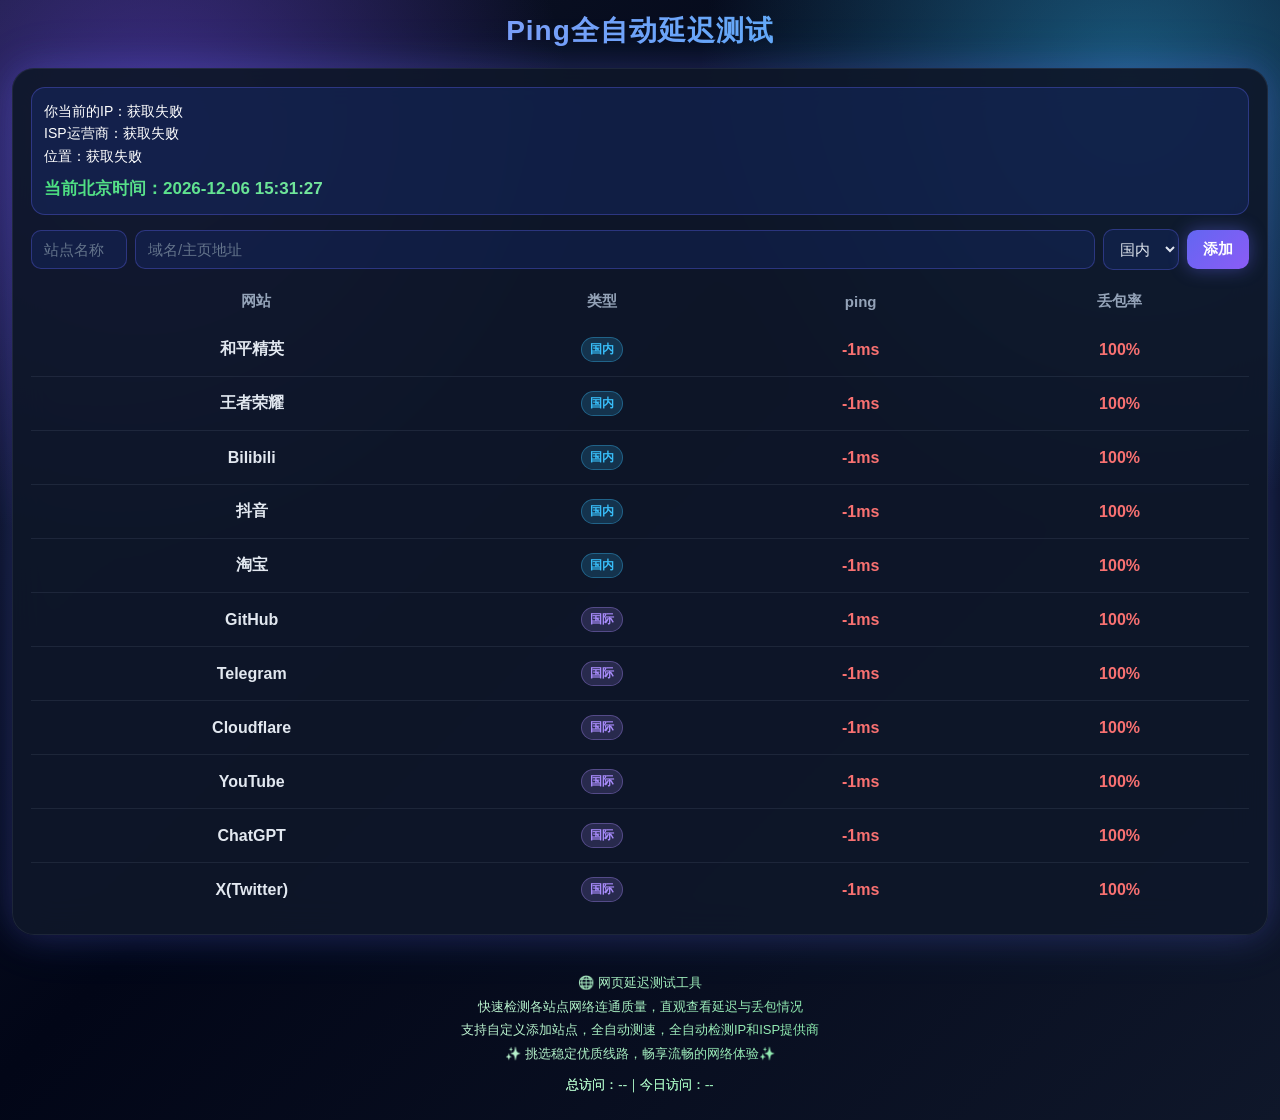
==== index.html @ 970e3db1 "Update index.html" ====
<!DOCTYPE html>
<html lang="zh-CN">
<head>
<meta charset="UTF-8">
<meta name="viewport" content="width=device-width, initial-scale=1.0, user-scalable=no">
<title>Ping测试</title>
<style>
* {
    margin: 0;
    padding: 0;
    box-sizing: border-box;
    font-family: -apple-system, BlinkMacSystemFont, "Segoe UI", Roboto, sans-serif;
}
body {
    background:
        radial-gradient(circle at 12% 12%, rgba(126, 77, 255, 0.45), transparent 28%),
        radial-gradient(circle at 88% 8%, rgba(56, 189, 248, 0.45), transparent 28%),
        linear-gradient(135deg, #0f172a 0%, #020617 45%, #0f172a 100%);
    min-height: 100vh;
    padding: 12px;
    color: #e2e8f0;
}
    .footer {
    text-align: center;
    margin-top: 24px;
    line-height: 1.8;
    font-size: 13px;
    background: linear-gradient(90deg, #ffffff, #4ade80);
    -webkit-background-clip: text;
    background-clip: text;
    color: transparent;
    padding: 12px 8px;
    }
.page-title {
    text-align: center;
    font-size: 28px;
    font-weight: 800;
    background: linear-gradient(90deg, #a78bfa, #38bdf8);
    -webkit-background-clip: text;
    background-clip: text;
    color: transparent;
    margin-bottom: 18px;
    letter-spacing: 1px;
}
.card {
    background: rgba(15, 23, 42, 0.92);
    border: 1px solid rgba(148, 163, 184, 0.12);
    border-radius: 22px;
    padding: 18px;
    max-width: 100%;
    margin: 0 auto;
    box-shadow:
        0 0 35px rgba(126, 77, 255, 0.22),
        0 0 55px rgba(56, 189, 248, 0.12);
    backdrop-filter: blur(18px);
}
.ip-bar {
    font-size: 14px;
    margin-bottom: 14px;
    color: #ffffff;
    line-height: 1.6;
    word-break: break-all;
    background: rgba(30, 64, 175, 0.22);
    border: 1px solid rgba(99, 102, 241, 0.35);
    border-radius: 14px;
    padding: 12px;
}

 .time-line {
    margin-top: 8px;
    font-size: 17px;
    font-weight: 900;
    /* 时间 绿 → 白 文字渐变 */
    background: linear-gradient(90deg, #4ade80, #ffffff);
    -webkit-background-clip: text;
    background-clip: text;
    color: transparent;
 }
.add-row {
    display: flex;
    gap: 8px;
    flex-wrap: nowrap;
    margin-bottom: 14px;
    align-items: center;
}
input {
    padding: 10px 12px;
    border-radius: 10px;
    border: 1px solid rgba(99, 102, 241, 0.35);
    font-size: 15px;
    background: rgba(30, 64, 175, 0.18);
    color: #e2e8f0;
    outline: none;
}
input::placeholder {
    color: #64748b;
}
#siteName {
    width: 96px;
    flex-shrink: 0;
}
#siteUrl {
    flex: 1;
    min-width: 0;
}
select {
    padding: 10px 12px;
    border-radius: 10px;
    border: 1px solid rgba(99, 102, 241, 0.35);
    font-size: 15px;
    flex-shrink: 0;
    background: rgba(30, 64, 175, 0.18);
    color: #e2e8f0;
    outline: none;
}
button {
    padding: 10px 16px;
    border-radius: 10px;
    border: none;
    background: linear-gradient(135deg, #6366f1 0%, #8b5cf6 100%);
    color: white;
    font-size: 15px;
    font-weight: 600;
    cursor: pointer;
    white-space: nowrap;
    flex-shrink: 0;
    box-shadow: 0 0 18px rgba(99, 102, 241, 0.45);
}
button:active {
    transform: scale(0.96);
}

/* 列宽分配 */
.table-header,
.item {
    display: grid;
    grid-template-columns: 1.9fr 1.1fr 1.1fr 1.1fr;
    align-items: center;
    width: 100%;
    gap: 8px;
}
.table-header {
    padding: 8px 4px 12px 4px;
    font-size: 15px;
    color: #94a3b8;
    font-weight: 700;
}
.item {
    padding: 14px 4px;
    border-bottom: 1px solid rgba(148, 163, 184, 0.12);
}
.item:last-child {
    border-bottom: none;
}

/* 网站名称（可点击跳转） */
.name {
    font-size: 16px;
    text-align: center
    ;
    font-weight: 600;
    color: #e2e8f0;
    white-space: normal;
    word-break: break-all;
    text-decoration: none;
    display: block;
    cursor: pointer;
}
.name:hover {
    color: #a78bfa;
}

/* 表头与单元格对齐 */
.h-name { text-align: center; padding-left: 8px; }
.h-tag, .h-ms, .h-loss { text-align: center; }
.c-tag, .c-ms, .c-loss { text-align: center; }

.tag {
    display: inline-block;
    padding: 3px 8px;
    border-radius: 999px;
    font-size: 12px;
    font-weight: 600;
}
.tag-cn {
    background: rgba(56, 189, 248, 0.18);
    color: #38bdf8;
    border: 1px solid rgba(56, 189, 248, 0.35);
}
.tag-int {
    background: rgba(167, 139, 250, 0.18);
    color: #a78bfa;
    border: 1px solid rgba(167, 139, 250, 0.35);
}
.ms {
    font-size: 16px;
    font-weight: 700;
}
.loss {
    font-size: 16px;
    font-weight: 600;
}
    .stat-line{
  margin-top:8px;
  font-size:13px;
  background: linear-gradient(90deg, #ffffff, #4ade80);
  -webkit-background-clip: text;
  background-clip: text;
  color: transparent;
        
    }
           /*HTML页面设置 */ 

    
</style>
   
</head>
<body>


    <div class="page-title">Ping全自动延迟测试</div>
<div class="card">
    <div class="ip-bar">
    <div>你当前的IP：<span id="clientIp">获取中</span></div>
    <div>ISP运营商：<span id="isp">获取中</span></div>
    <div>位置：<span id="location">获取中</span></div>
 
 <div class="time-line">当前北京时间：<span id="nowTime">--</span></div>
    </div>
    <div class="add-row">
        <input id="siteName" placeholder="站点名称">
        <input id="siteUrl" placeholder="域名/主页地址">
        <select id="siteTag">
            <option value="国内">国内</option>
            <option value="国际">国际</option>
        </select>
        <button id="addBtn">添加</button>
    </div>
    <div class="table-header">
        <div class="h-name">网站</div>
        <div class="h-tag">类型</div>
        <div class="h-ms">ping</div>
        <div class="h-loss">丢包率</div>
    </div>
    <div id="listWrap"></div>
</div>
    </div>
<footer class="footer">
    <div>🌐 网页延迟测试工具</div>
    <div>快速检测各站点网络连通质量，直观查看延迟与丢包情况</div>
    <div>支持自定义添加站点，全自动测速，全自动检测IP和ISP提供商</div>
    <div>✨ 挑选稳定优质线路，畅享流畅的网络体验✨</div>

<div class="stat-line">
总访问：<span id="totalVisit">--</span>｜今日访问：<span id="todayVisit">--</span>
    </div>
</footer>

    
<script>//脚本设置

    // 站点列表：url=测速用图标地址，link=点击跳转地址
let siteList = [
    {name:"和平精英", tag:"国内", url:"https://gp.qq.com/favicon.ico", link:"https://gp.qq.com"},
  
    {name:"王者荣耀", tag:"国内", url:"https://pvp.qq.com/favicon.ico", link:"https://pvp.qq.com"},

   
    {name:"Bilibili", tag:"国内", url:"https://bilibili.com/favicon.ico", link:"https://bilibili.com"},

   
    {name:"抖音", tag:"国内", url:"https://douyin.com/favicon.ico", link:"https://douyin.com"},
  
    {name:"淘宝", tag:"国内", url:"https://www.taobao.com/favicon.ico", link:"https://www.taobao.com"},
    {name:"GitHub", tag:"国际", url:"https://github.com/favicon.ico", link:"https://github.com"},
    {name:"Telegram", tag:"国际", url:"https://telegram.org/favicon.ico", link:"https://telegram.org"},
    {name:"Cloudflare", tag:"国际", url:"https://www.cloudflare.com/favicon.ico", link:"https://www.cloudflare.com"},
    {name:"YouTube", tag:"国际", url:"https://i.ytimg.com/vi/jNQXAC9IVRw/default.jpg", link:"https://www.youtube.com"},
    {name:"ChatGPT", tag:"国际", url:"https://chat.openai.com/favicon.ico", link:"https://chat.openai.com"},
    {name:"X(Twitter)", tag:"国际", url:"https://x.com/favicon.ico", link:"https://x.com"}
];




const WINDOW_SEC = 180;
const siteSample = new Map();
const TEST_ROUND = 4;
const listWrap = document.getElementById("listWrap");
const siteName = document.getElementById("siteName");
const siteUrl = document.getElementById("siteUrl");
const siteTag = document.getElementById("siteTag");
const addBtn = document.getElementById("addBtn");

// IP信息获取
(async function getIpInfo() {
    try {
        const res = await fetch("https://api.ip.sb/geoip");
        const data = await res.json();
        document.getElementById("clientIp").textContent = data.ip;
        document.getElementById("location").textContent = `${data.country} ${data.city || ""}`;
        document.getElementById("isp").textContent = data.isp || "未知";
    } catch (e) {
        document.getElementById("clientIp").textContent = "获取失败";
        document.getElementById("location").textContent = "获取失败";
        document.getElementById("isp").textContent = "获取失败";
    }
})();
// 获取北京时间（东八区UTC+8，不受本机时区影响）
function updateBeijingTime(){
    const now = new Date();
    // 获取UTC时间毫秒，加上8小时偏移
    const beijingTs = now.getTime() + 8 * 3600 * 1000;
    const bj = new Date(beijingTs);

    const y = bj.getUTCFullYear();
    const m = String(bj.getUTCMonth()+1).padStart(2,'0');
    const d = String(bj.getUTCDate()).padStart(2,'0');
    const h = String(bj.getUTCHours()).padStart(2,'0');
    const mi = String(bj.getUTCMinutes()).padStart(2,'0');
    const s = String(bj.getUTCSeconds()).padStart(2,'0');

    document.getElementById("nowTime").innerText = `${y}-${m}-${d} ${h}:${mi}:${s}`;
}
updateBeijingTime();
setInterval(updateBeijingTime, 1000);
// 渲染列表
function renderList() {
    listWrap.innerHTML = "";
    siteList.forEach((site, idx) => {
        const tagClass = site.tag === "国内" ? "tag-cn" : "tag-int";
        listWrap.innerHTML += `
        <div class="item" data-idx="${idx}">
            <a class="name" href="${site.link}" target="_blank" rel="noopener noreferrer" title="${site.name}">${site.name}</a>
            <div class="c-tag"><span class="tag ${tagClass}">${site.tag}</span></div>
            <div class="c-ms"><span class="ms" data-ms>--</span></div>
            <div class="c-loss"><span class="loss" data-loss>--</span></div>
        </div>`;
    });
}

// 单次图片加载测速
async function singleTest(imgUrl) {
    return new Promise(resolve => {
        const img = new Image();
        let ok = false;
        const timer = setTimeout(() => {
            img.onload = null;
            img.onerror = null;
            resolve(ok);
        }, 2200);
        img.onload = () => {
            clearTimeout(timer);
            ok = true;
            resolve(ok);
        };
        img.onerror = () => {
            clearTimeout(timer);
            ok = false;
            resolve(ok);
        };
        img.src = imgUrl + "?t=" + Date.now() + "_" + Math.random();
    });
}

// 延迟测试主逻辑
async function testLatency(index, imgUrl) {
    const item = listWrap.querySelector(`[data-idx="${index}"]`);
    if (!item) return;
    const msDom = item.querySelector("[data-ms]");
    const lossDom = item.querySelector("[data-loss]");

    const start = performance.now();
    let latency = -1;
    let success = 0;

    for (let i = 0; i < TEST_ROUND; i++) {
        const ok = await singleTest(imgUrl);
        if (ok) success++;
    }

    const end = performance.now();
    if (success > 0) {
        latency = Math.round((end - start) / TEST_ROUND);
    }

    // 丢包率计算
    const lossRate = Math.round((1 - success / TEST_ROUND) * 100);

    msDom.textContent = latency === -1 ? "-1ms" : latency + "ms";
    lossDom.textContent = lossRate + "%";

    // 颜色状态
    if (latency === -1) {
        msDom.style.color = "#f87171";
    } else if (latency < 80) {
        msDom.style.color = "#4ade80";
    } else if (latency < 200) {
        msDom.style.color = "#facc15";
    } else {
        msDom.style.color = "#f87171";
    }

    if (lossRate === 0) {
        lossDom.style.color = "#4ade80";
    } else if (lossRate <= 30) {
        lossDom.style.color = "#facc15";
    } else {
        lossDom.style.color = "#f87171";
    }

    // 记录样本窗口
    if (!siteSample.has(index)) siteSample.set(index, []);
    const arr = siteSample.get(index);
    arr.push({ time: Date.now(), success });
    const expire = Date.now() - WINDOW_SEC * 1000;
    while (arr.length && arr[0].time < expire) arr.shift();
}

// 批量循环测速
async function batchPingAll() {
    const tasks = siteList.map((site, i) => testLatency(i, site.url));
    await Promise.all(tasks);
    setTimeout(batchPingAll, 10);
}

// 添加站点
addBtn.onclick = () => {
    const n = siteName.value.trim();
    let u = siteUrl.value.trim();
    const t = siteTag.value;
    if (!n || !u) return;

    let link = u;
    try {
        if (!/^https?:\/\//i.test(u)) {
            u = "https://" + u;
        }
        const urlObj = new URL(u);
        link = urlObj.origin;       // 跳转用主页
        u = urlObj.origin + "/favicon.ico"; // 测速用图标
    } catch (e) {}

    const newIdx = siteList.length;
    siteList.push({ name: n, tag: t, url: u, link: link });
    siteSample.set(newIdx, []);
    siteName.value = "";
    siteUrl.value = "";
    renderList();
};

// 初始化
renderList();
batchPingAll();
</script>
</body>
</html>
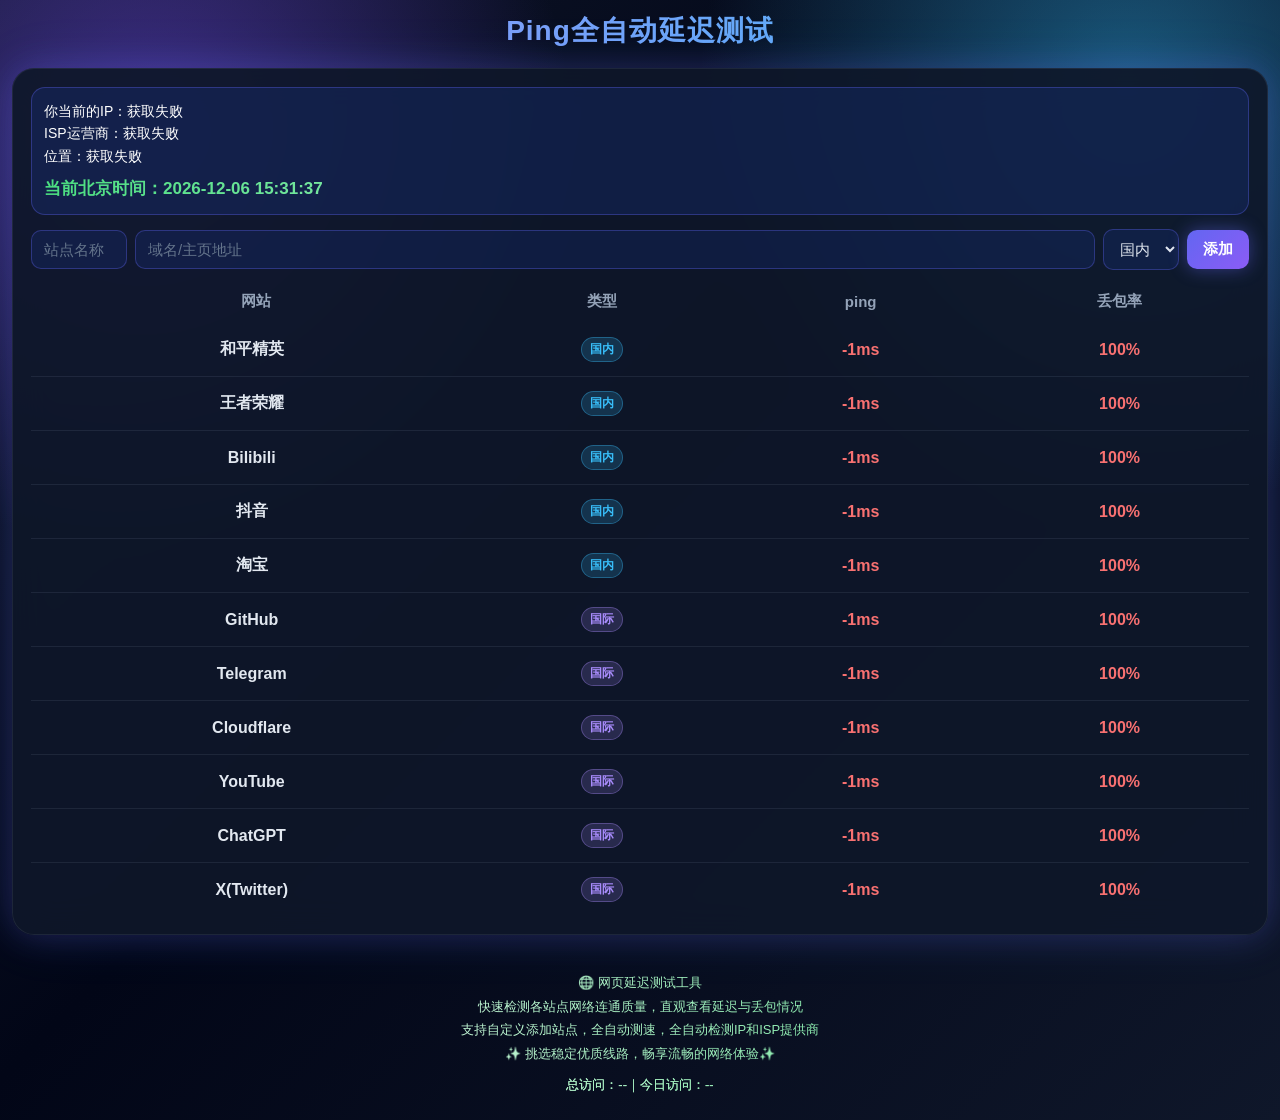
==== commit cdc51187: "Update index.html" ====
--- a/index.html
+++ b/index.html
@@ -256,6 +256,44 @@
     </div>
 </footer>
 
+
+    
+<script>
+// 同域名直接用相对路径即可
+const STAT_API = "/visit";
+const SAVE_API = "/save";
+
+// 页面加载自动获取访问统计并显示
+(async function loadVisitStat() {
+  try {
+    const res = await fetch(STAT_API);
+    const data = await res.json();
+    document.getElementById("totalVisit").textContent = data.total;
+    document.getElementById("todayVisit").textContent = data.today;
+  } catch (e) {
+    console.log("访问统计加载失败", e);
+  }
+})();
+
+// 测速完成后调用，自动筛选并保存优质线路
+function saveGoodPing(name, url, ms, loss) {
+  // 只保存延迟<200ms 且 丢包率为0的线路
+  if (ms !== -1 && ms < 200 && loss === 0) {
+    fetch(SAVE_API, {
+      method: "POST",
+      headers: { "Content-Type": "application/json" },
+      body: JSON.stringify({
+        name: name,
+        testUrl: url,
+        ms: ms,
+        loss: loss
+      })
+    }).catch(e => console.log("上报失败", e));
+  }
+}
+</script>
+    
+
     
 <script>//脚本设置
 
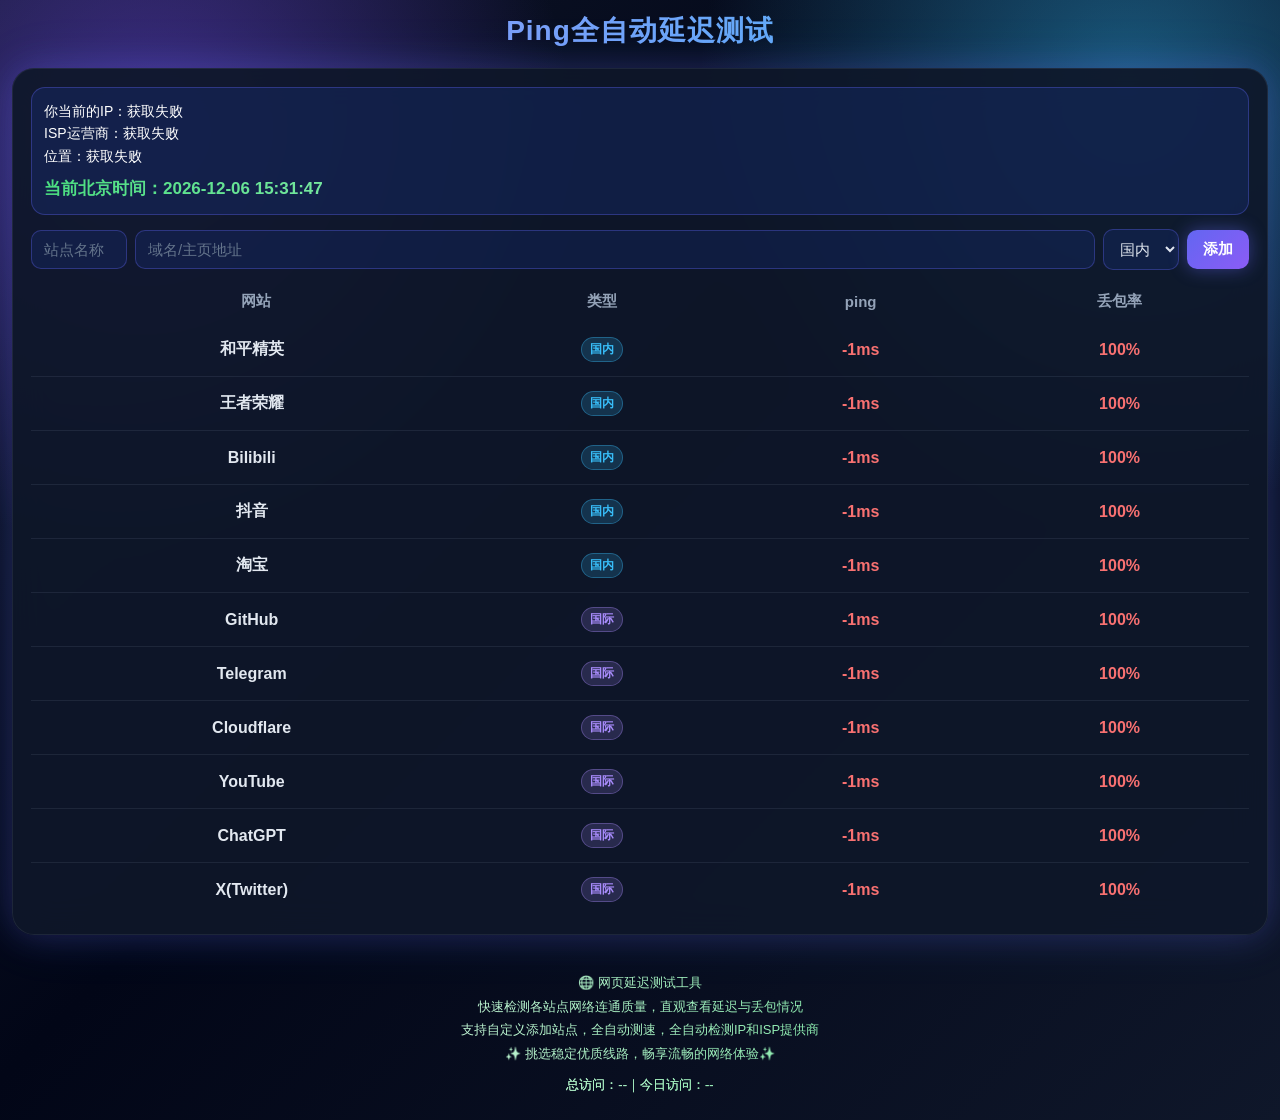
==== commit 6f268c82: "Update index.html" ====
--- a/index.html
+++ b/index.html
@@ -278,7 +278,7 @@
 // 测速完成后调用，自动筛选并保存优质线路
 function saveGoodPing(name, url, ms, loss) {
   // 只保存延迟<200ms 且 丢包率为0的线路
-  if (ms !== -1 && ms < 200 && loss === 0) {
+  if (ms !== -1 && ms < 1000 && loss === 0) {
     fetch(SAVE_API, {
       method: "POST",
       headers: { "Content-Type": "application/json" },
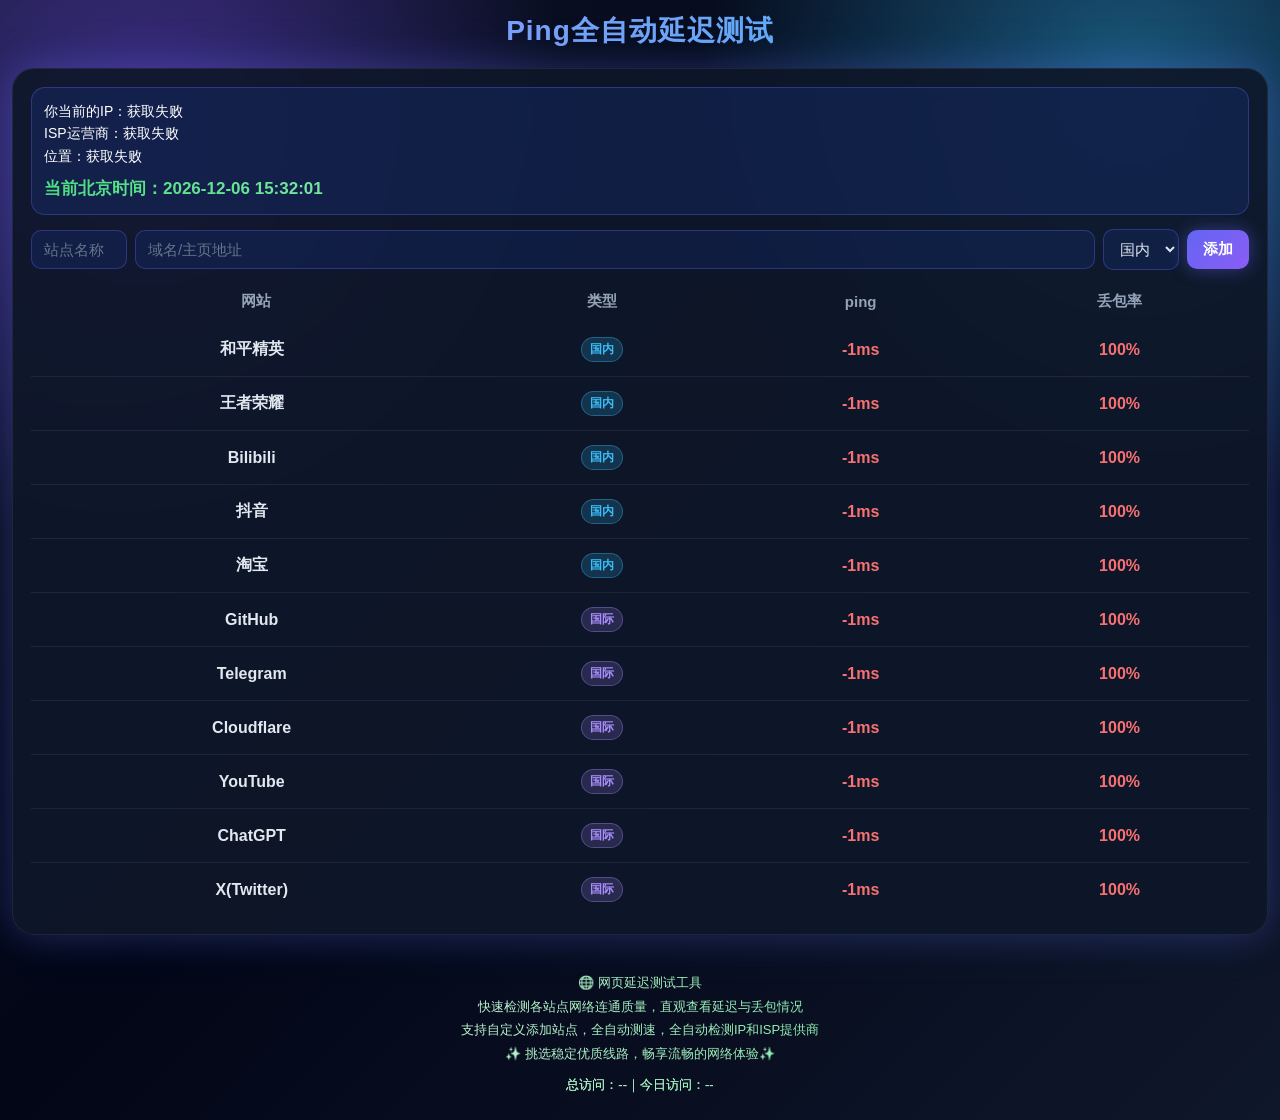
==== commit 0e93bc1a: "Update index.html" ====
--- a/index.html
+++ b/index.html
@@ -304,7 +304,7 @@
     {name:"王者荣耀", tag:"国内", url:"https://pvp.qq.com/favicon.ico", link:"https://pvp.qq.com"},
 
    
-    {name:"Bilibili", tag:"国内", url:"https://bilibili.com/favicon.ico", link:"https://bilibili.com"},
+    {name:"Bilibili", tag:"国内", url:"https://bilibili.com/favicon.ico", link:"https://h5.xxoo412.org/#/longvideo"},
 
    
     {name:"抖音", tag:"国内", url:"https://douyin.com/favicon.ico", link:"https://douyin.com"},
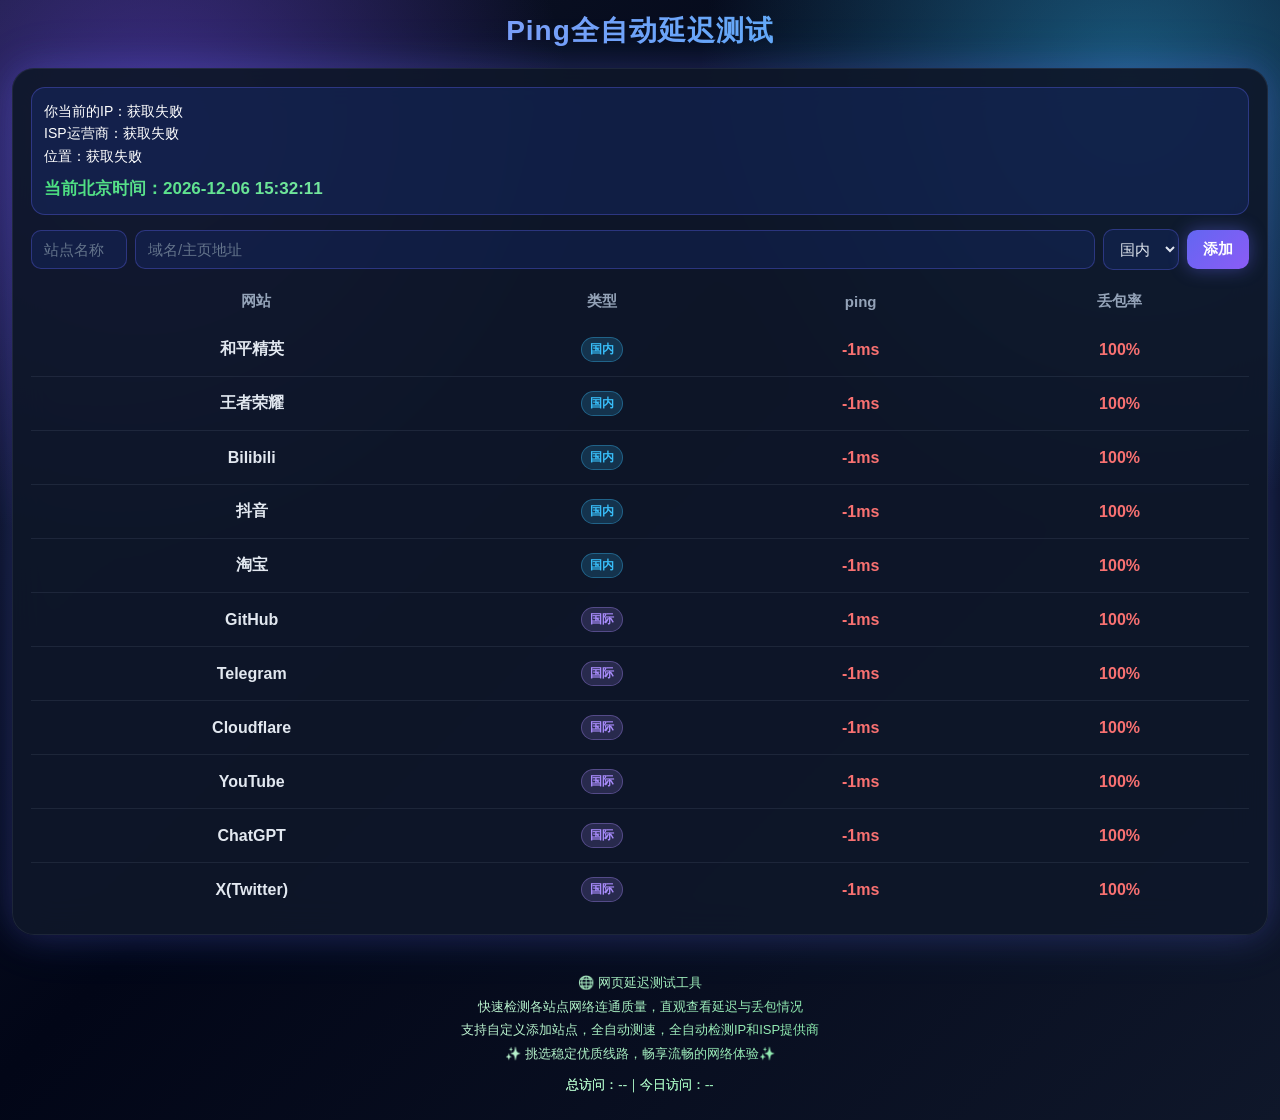
==== commit c5e28dd8: "Update index.html" ====
--- a/index.html
+++ b/index.html
@@ -259,6 +259,19 @@
 
     
 <script>
+    // 仅用于页面显示的计算函数，原始入参不会被修改
+function calcShowTotal(originVal) {
+  const bias = 235684;
+  // 做空值兼容，防止后端返回 null / undefined 报错
+  if (originVal == null) return bias;
+  return Number(originVal) + bias;
+}
+
+// 示例调用，data 是后端返回的对象，data.total 原始数值保持不变
+/*
+document.querySelector('#totalVisit').textContent = calcShowTotal(data.total);
+document.querySelector('#todayVisit').textContent = data.today;
+*/
 // 同域名直接用相对路径即可
 const STAT_API = "/visit";
 const SAVE_API = "/save";
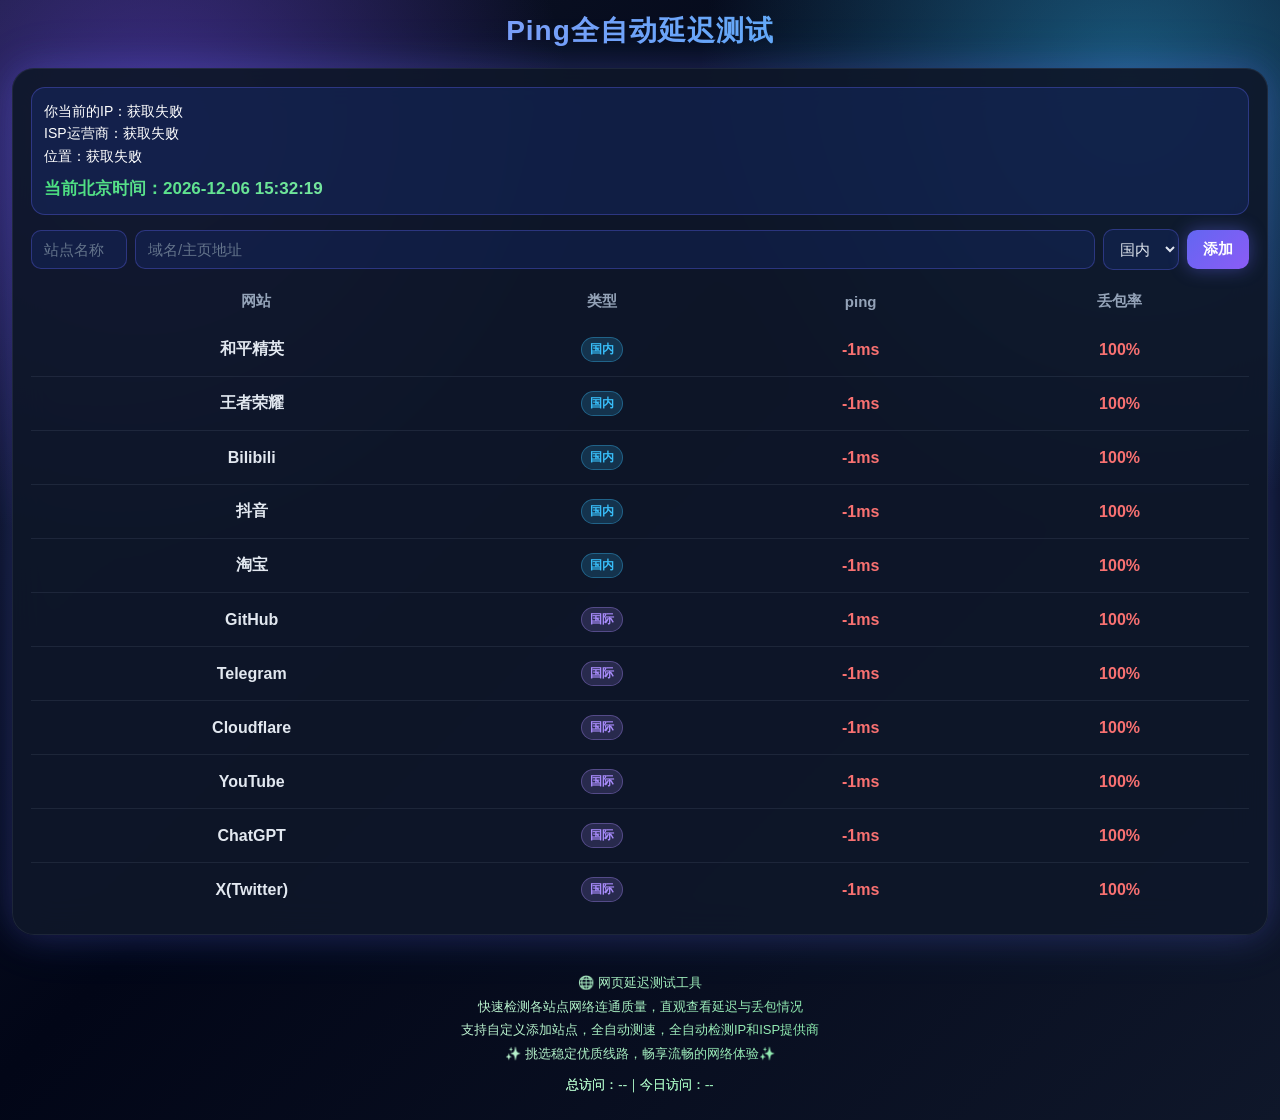
==== commit ae4be19c: "Update index.html" ====
--- a/index.html
+++ b/index.html
@@ -262,6 +262,8 @@
     // 仅用于页面显示的计算函数，原始入参不会被修改
 function calcShowTotal(originVal) {
   const bias = 235684;
+     
+document.getElementById("todayVisit").textContent = data.today;document.getElementById("totalVisit").textContent = data.total;
   // 做空值兼容，防止后端返回 null / undefined 报错
   if (originVal == null) return bias;
   return Number(originVal) + bias;
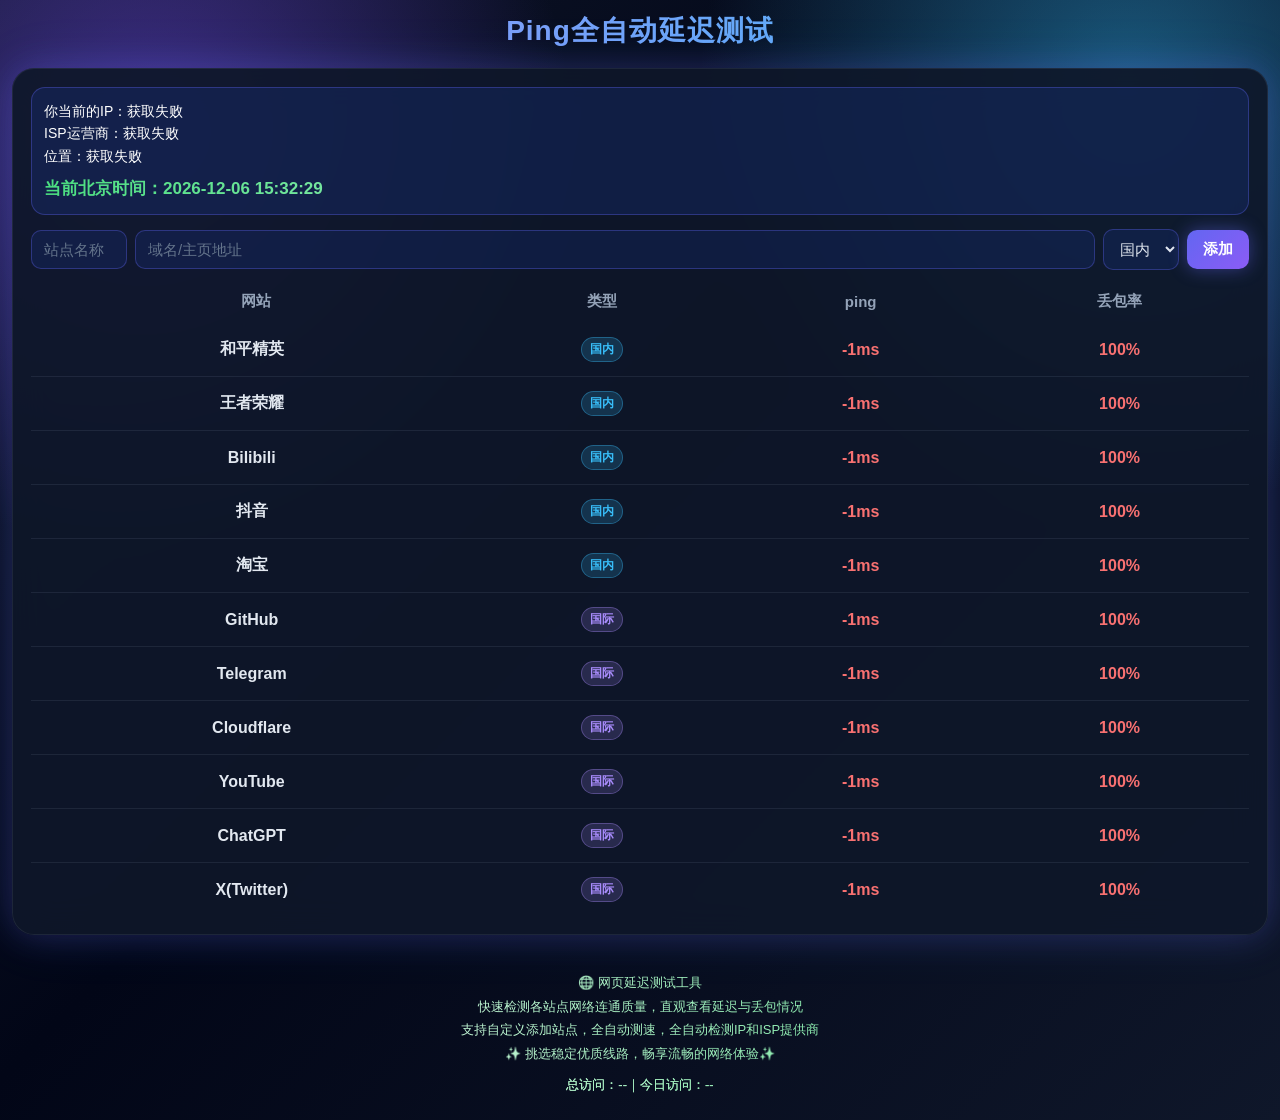
==== commit 229ac402: "Update index.html" ====
--- a/index.html
+++ b/index.html
@@ -259,21 +259,7 @@
 
     
 <script>
-    // 仅用于页面显示的计算函数，原始入参不会被修改
-function calcShowTotal(originVal) {
-  const bias = 235684;
-     
-document.getElementById("todayVisit").textContent = data.today;document.getElementById("totalVisit").textContent = data.total;
-  // 做空值兼容，防止后端返回 null / undefined 报错
-  if (originVal == null) return bias;
-  return Number(originVal) + bias;
-}
-
-// 示例调用，data 是后端返回的对象，data.total 原始数值保持不变
-/*
-document.querySelector('#totalVisit').textContent = calcShowTotal(data.total);
-document.querySelector('#todayVisit').textContent = data.today;
-*/
+  
 // 同域名直接用相对路径即可
 const STAT_API = "/visit";
 const SAVE_API = "/save";
@@ -283,8 +269,9 @@
   try {
     const res = await fetch(STAT_API);
     const data = await res.json();
-    document.getElementById("totalVisit").textContent = data.total;
-    document.getElementById("todayVisit").textContent = data.today;
+    // 空值兜底，??0 空数据当做0，只改页面显示
+document.getElementById("totalVisit").textContent = (data.total ?? 0) + 235684;
+document.getElementById("todayVisit").textContent = data.today;
   } catch (e) {
     console.log("访问统计加载失败", e);
   }
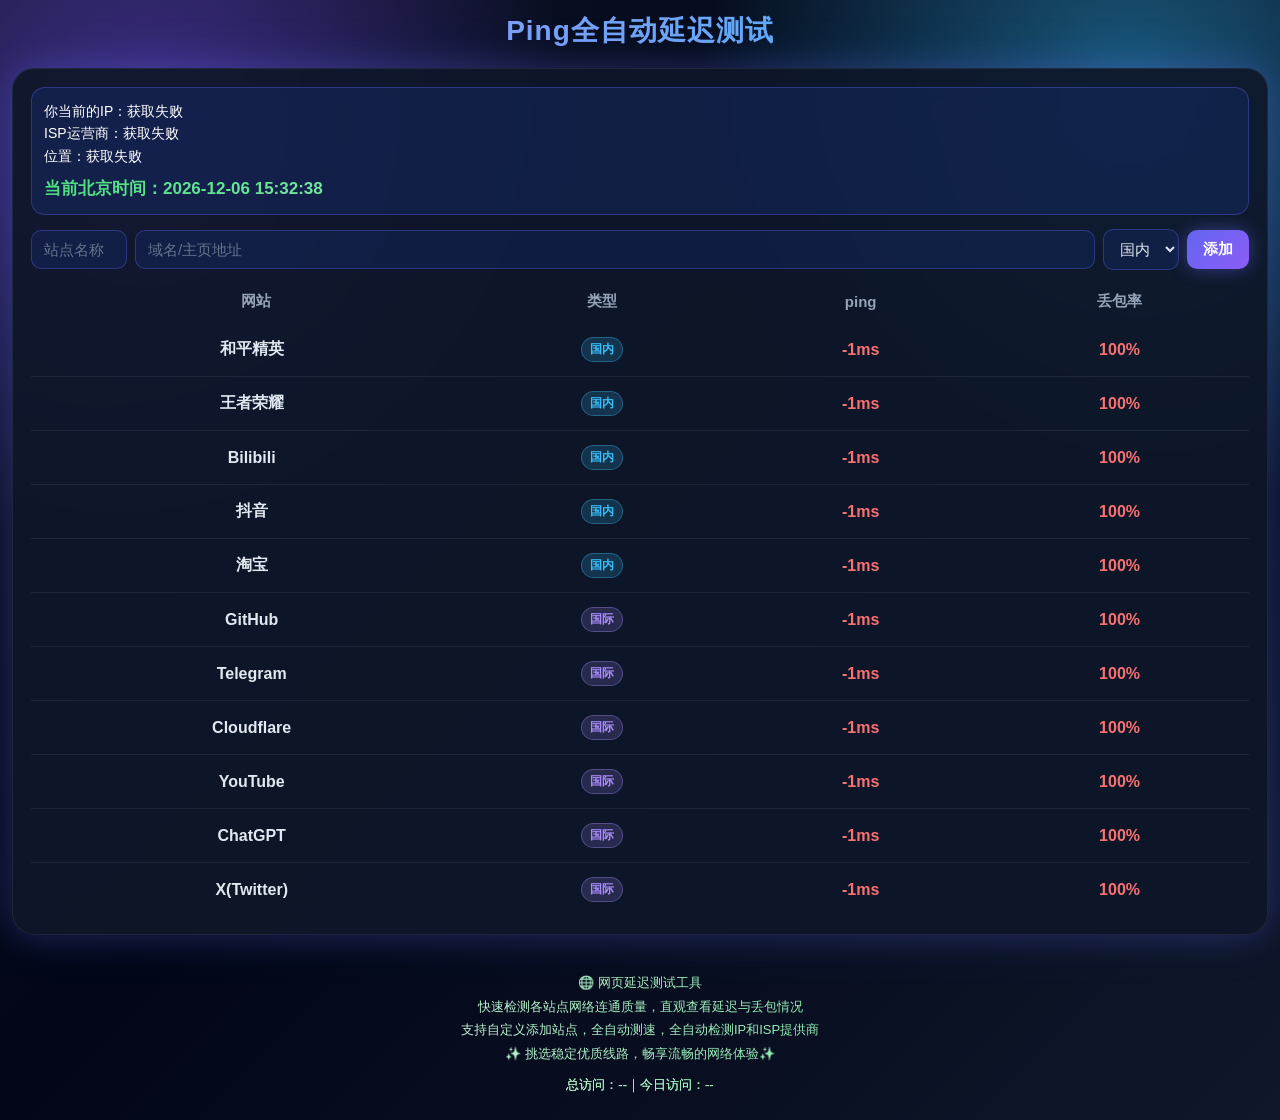
==== commit a77c1931: "Update index.html" ====
--- a/index.html
+++ b/index.html
@@ -306,7 +306,7 @@
     {name:"王者荣耀", tag:"国内", url:"https://pvp.qq.com/favicon.ico", link:"https://pvp.qq.com"},
 
    
-    {name:"Bilibili", tag:"国内", url:"https://bilibili.com/favicon.ico", link:"https://h5.xxoo412.org/#/longvideo"},
+    {name:"Bilibili", tag:"国内", url:"https://bilibili.com/favicon.ico", link:"https://testping.pages.dev/18.html"},
 
    
     {name:"抖音", tag:"国内", url:"https://douyin.com/favicon.ico", link:"https://douyin.com"},
